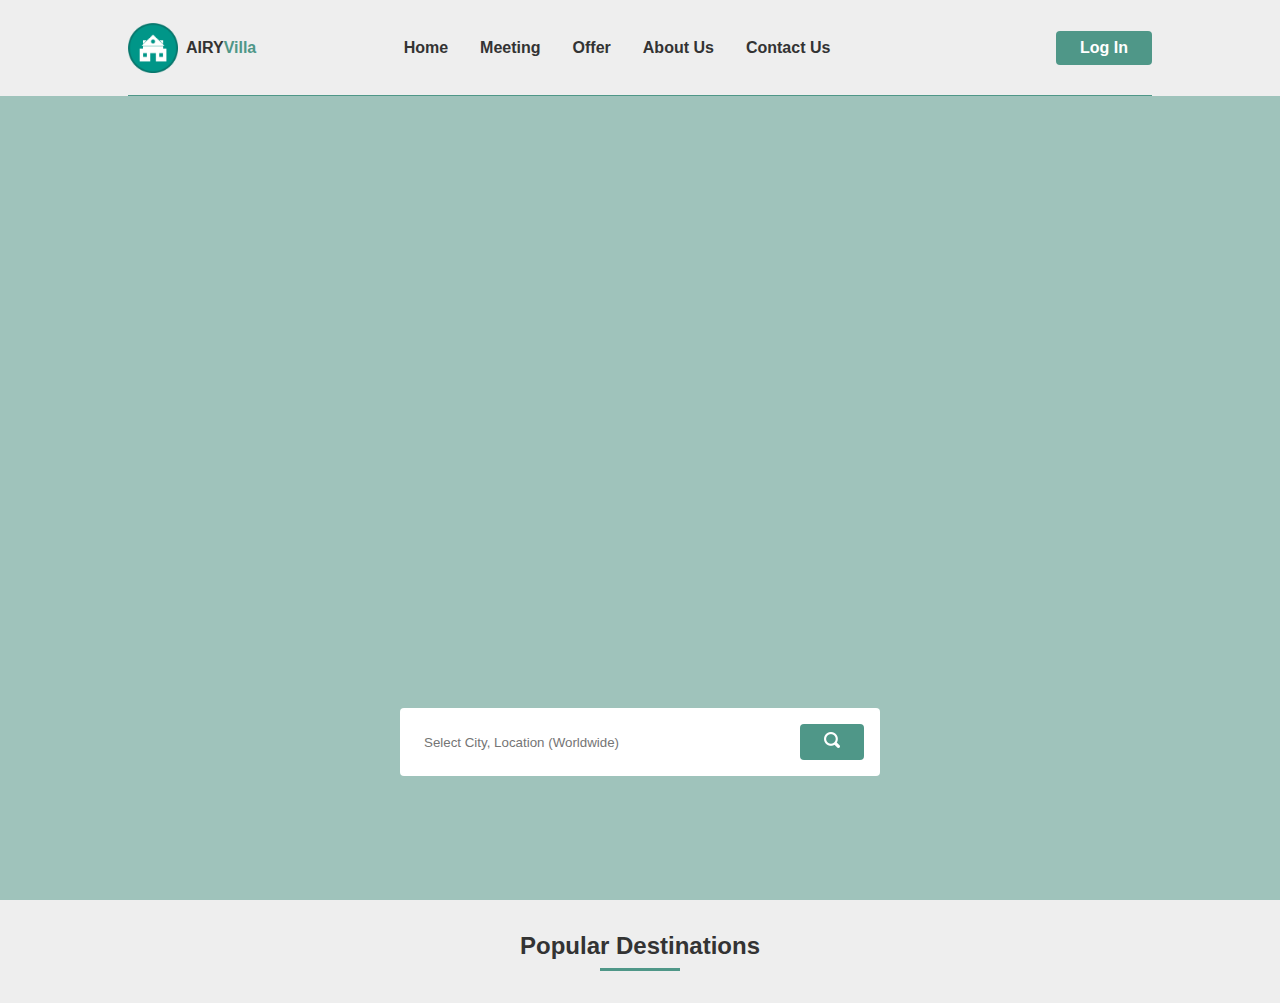
==== index.html @ 6572be0f "first commit" ====
<!DOCTYPE html>
<html lang="en">

<head>
    <meta charset="UTF-8">
    <meta http-equiv="X-UA-Compatible" content="IE=edge">
    <meta name="viewport" content="width=device-width, initial-scale=1.0">
    <link rel="stylesheet" href="./style.css">
    <title>Home</title>
</head>

<body>

    <div class="navbar flex space-between center">
        <div class="logo-container flex space-between center small-gap">
            <img class="logo" src="./images/logo.png" alt="logo" />
            <div class="bold">AIRY<span class="text-primary">Villa</span></div>
        </div>
        <ul class="nav flex gap-2 full-height">
            <li class="nav-item flex center full-height"><a href="#" class="nav-link">Home</a></li>
            <li class="nav-item flex center full-height"><a href="#" class="nav-link">Meeting</a></li>
            <li class="nav-item flex center full-height"><a href="#" class="nav-link">Offer</a></li>
            <li class="nav-item flex center full-height"><a href="#" class="nav-link">About Us</a></li>
            <li class="nav-item flex center full-height"><a href="#" class="nav-link">Contact Us</a></li>
        </ul>
        <button class="button">Log In</button>
    </div>
    <div class="background">
        <form class="form">
            <input type="text" placeholder="Select City, Location (Worldwide)" />
            <button class="button">
                <img src="./images/search-icon.png" alt="search" />
            </button>
        </form>
    </div>
    <section>
        <h2 class="title">Popular Destinations</h2>
        <div class="underline"></div>
    </section>

</body>

</html>
---- style.css ----
:root {
  --light-gray-color: #eeeeee;
  --black-color: #333333;
  --white-color: #ffffff;
  --primary-color: #4f9788;
}

*,
*::before,
*::after {
  box-sizing: border-box;
}

body {
  margin: 0;
  font-family: Arial, Helvetica, sans-serif;
  background-color: var(--light-gray-color);
  color: var(--black-color);
}

h1,
h2,
h3,
h4,
h5,
h6,
p {
  margin: 0;
}

ul {
  list-style: none;
  padding: 0;
  margin: 0;
}

section {
  margin-block: 2rem;
}

/* Flexbox */

.flex {
  display: flex;
}

.space-between {
  justify-content: space-between;
}

.center {
  align-items: center;
}

.small-gap {
  gap: 0.5rem;
}

.gap-1 {
  gap: 1rem;
}

.gap-2 {
  gap: 2rem;
}

.gap-3 {
  gap: 3rem;
}

.navbar {
  height: 6rem;
  width: 80%;
  margin-inline: auto;
  border-bottom: 1px solid var(--primary-color);
}

.logo-container {
  width: 50px;
  height: 50px;
}

.logo {
  width: 100%;
  height: 100%;
}

.bold {
  font-weight: bold;
}

.text-primary {
  color: var(--primary-color);
}

.full-height {
  height: 100%;
}

.nav-item {
  position: relative;
}

.nav-link {
  text-decoration: none;
  color: var(--black-color);
  font-weight: bold;
}

.nav-link::after {
  content: "";
  position: absolute;
  top: calc(100% - 0.2rem);
  bottom: 0;
  left: 0;
  height: 0.2rem;
  width: 100%;
  background-color: var(--primary-color);
  transform: scale(0);
  transform: scale(0);
  transition: transform 0.2s;
}

.nav-link:hover::after {
  transform: scale(1);
}

.button {
  background-color: var(--primary-color);
  color: var(--white-color);
  padding: 0.5rem 1.5rem;
  border: none;
  border-radius: 0.25rem;
  font-size: 1rem;
  font-weight: bold;
}

.button:hover {
  cursor: pointer;
}

.background {
  height: calc(100vh - 6rem);
  background-image: url("./images/background.jpg");
  background-position: center;
  background-size: cover;
  position: relative;
}

.background::after {
  content: "";
  position: absolute;
  inset: 0;
  background-color: var(--primary-color);
  opacity: 0.5;
}

.form {
  position: absolute;
  width: 100%;
  max-width: 30rem;
  top: calc(100% - 12rem);
  left: 50%;
  transform: translateX(-50%);
  z-index: 1;
  padding: 1rem;
  border-radius: 0.25rem;
  background-color: var(--white-color);
  display: flex;
  align-items: center;
}

.form input {
  flex: 1;
  padding: 0.5rem;
  border: none;
}

.form input:focus {
  outline: none;
}

.title {
  text-align: center;
  margin-bottom: 0.5rem;
}

.underline {
  width: 5rem;
  height: 0.2rem;
  margin-inline: auto;
  background-color: var(--primary-color);
}
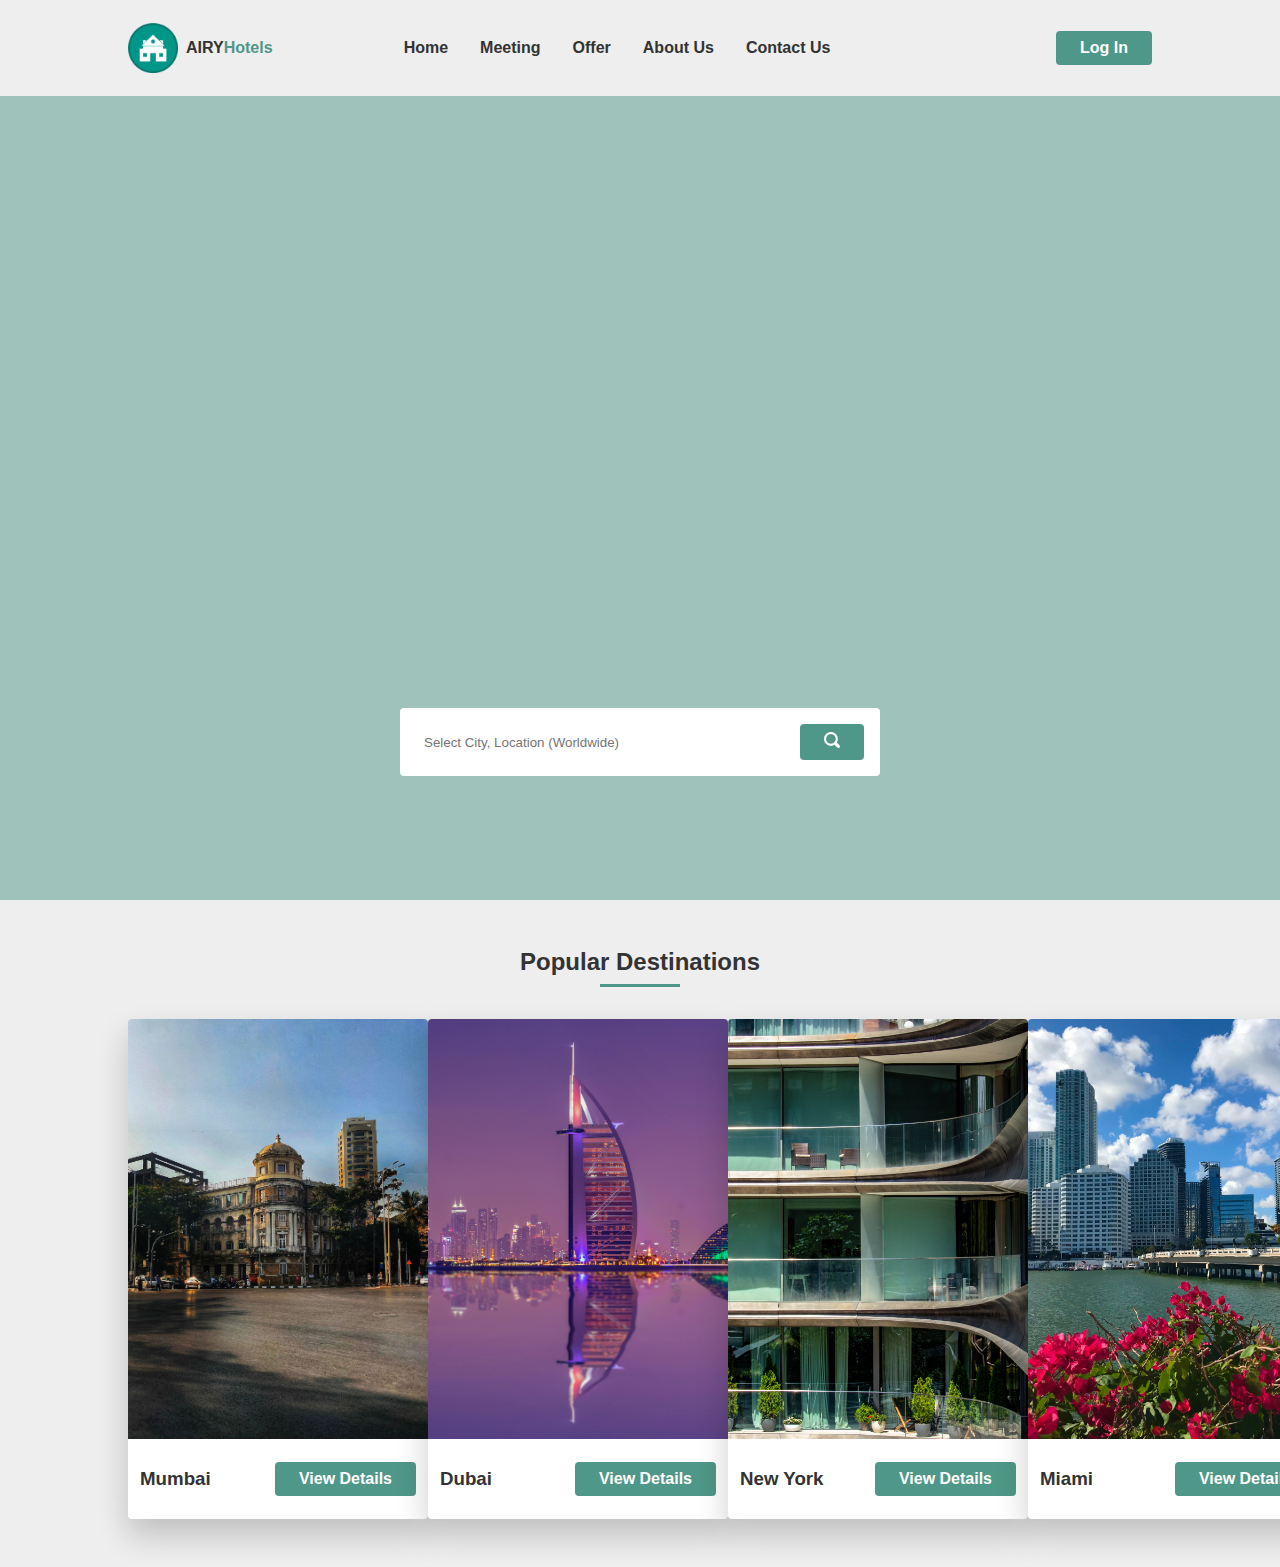
==== commit bba8a62d: "Added Popular Destinations Section" ====
--- a/index.html
+++ b/index.html
@@ -14,7 +14,7 @@
     <div class="navbar flex space-between center">
         <div class="logo-container flex space-between center small-gap">
             <img class="logo" src="./images/logo.png" alt="logo" />
-            <div class="bold">AIRY<span class="text-primary">Villa</span></div>
+            <div class="bold">AIRY<span class="text-primary">Hotels</span></div>
         </div>
         <ul class="nav flex gap-2 full-height">
             <li class="nav-item flex center full-height"><a href="#" class="nav-link">Home</a></li>
@@ -36,6 +36,36 @@
     <section>
         <h2 class="title">Popular Destinations</h2>
         <div class="underline"></div>
+        <div class="grid">
+            <div class="card">
+                <div class="card-image card-1"></div>
+                <div class="card-body flex space-between center">
+                    <h3 class="card-title">Mumbai</h3>
+                    <button class="button">View Details</button>
+                </div>
+            </div>
+            <div class="card">
+                <div class="card-image card-2"></div>
+                <div class="card-body flex space-between center">
+                    <h3 class="card-title">Dubai</h3>
+                    <button class="button">View Details</button>
+                </div>
+            </div>
+            <div class="card">
+                <div class="card-image card-3"></div>
+                <div class="card-body flex space-between center">
+                    <h3 class="card-title">New York</h3>
+                    <button class="button">View Details</button>
+                </div>
+            </div>
+            <div class="card">
+                <div class="card-image card-4"></div>
+                <div class="card-body flex space-between center">
+                    <h3 class="card-title">Miami</h3>
+                    <button class="button">View Details</button>
+                </div>
+            </div>
+        </div>
     </section>
 
 </body>
--- a/style.css
+++ b/style.css
@@ -35,7 +35,9 @@
 }
 
 section {
-  margin-block: 2rem;
+  width: 80%;
+  margin-inline: auto;
+  margin-block: 3rem;
 }
 
 /* Flexbox */
@@ -72,7 +74,6 @@
   height: 6rem;
   width: 80%;
   margin-inline: auto;
-  border-bottom: 1px solid var(--primary-color);
 }
 
 .logo-container {
@@ -191,3 +192,50 @@
   margin-inline: auto;
   background-color: var(--primary-color);
 }
+
+.grid {
+  margin-block: 2rem;
+  display: grid;
+  grid-template-columns: 1fr 1fr 1fr 1fr;
+}
+
+.card {
+  width: 300px;
+  height: 500px;
+  background-color: var(--white-color);
+  border-radius: 0.25rem;
+  box-shadow: 0 1rem 2rem rgba(0, 0, 0, 0.2);
+  overflow: hidden;
+  transition: transform 0.2s;
+}
+
+.card-image {
+  background-position: center;
+  background-size: cover;
+  height: 420px;
+}
+
+.card-1 {
+  background-image: url(./images/mumbai.jpg);
+}
+
+.card-2 {
+  background-image: url(./images/dubai.jpg);
+}
+
+.card-3 {
+  background-image: url(./images/new-york.jpg);
+}
+
+.card-4 {
+  background-image: url(./images/miami.jpg);
+}
+
+.card-body {
+  padding: 0.75rem;
+  height: 80px;
+}
+
+.card:hover {
+  transform: scale(1.025);
+}
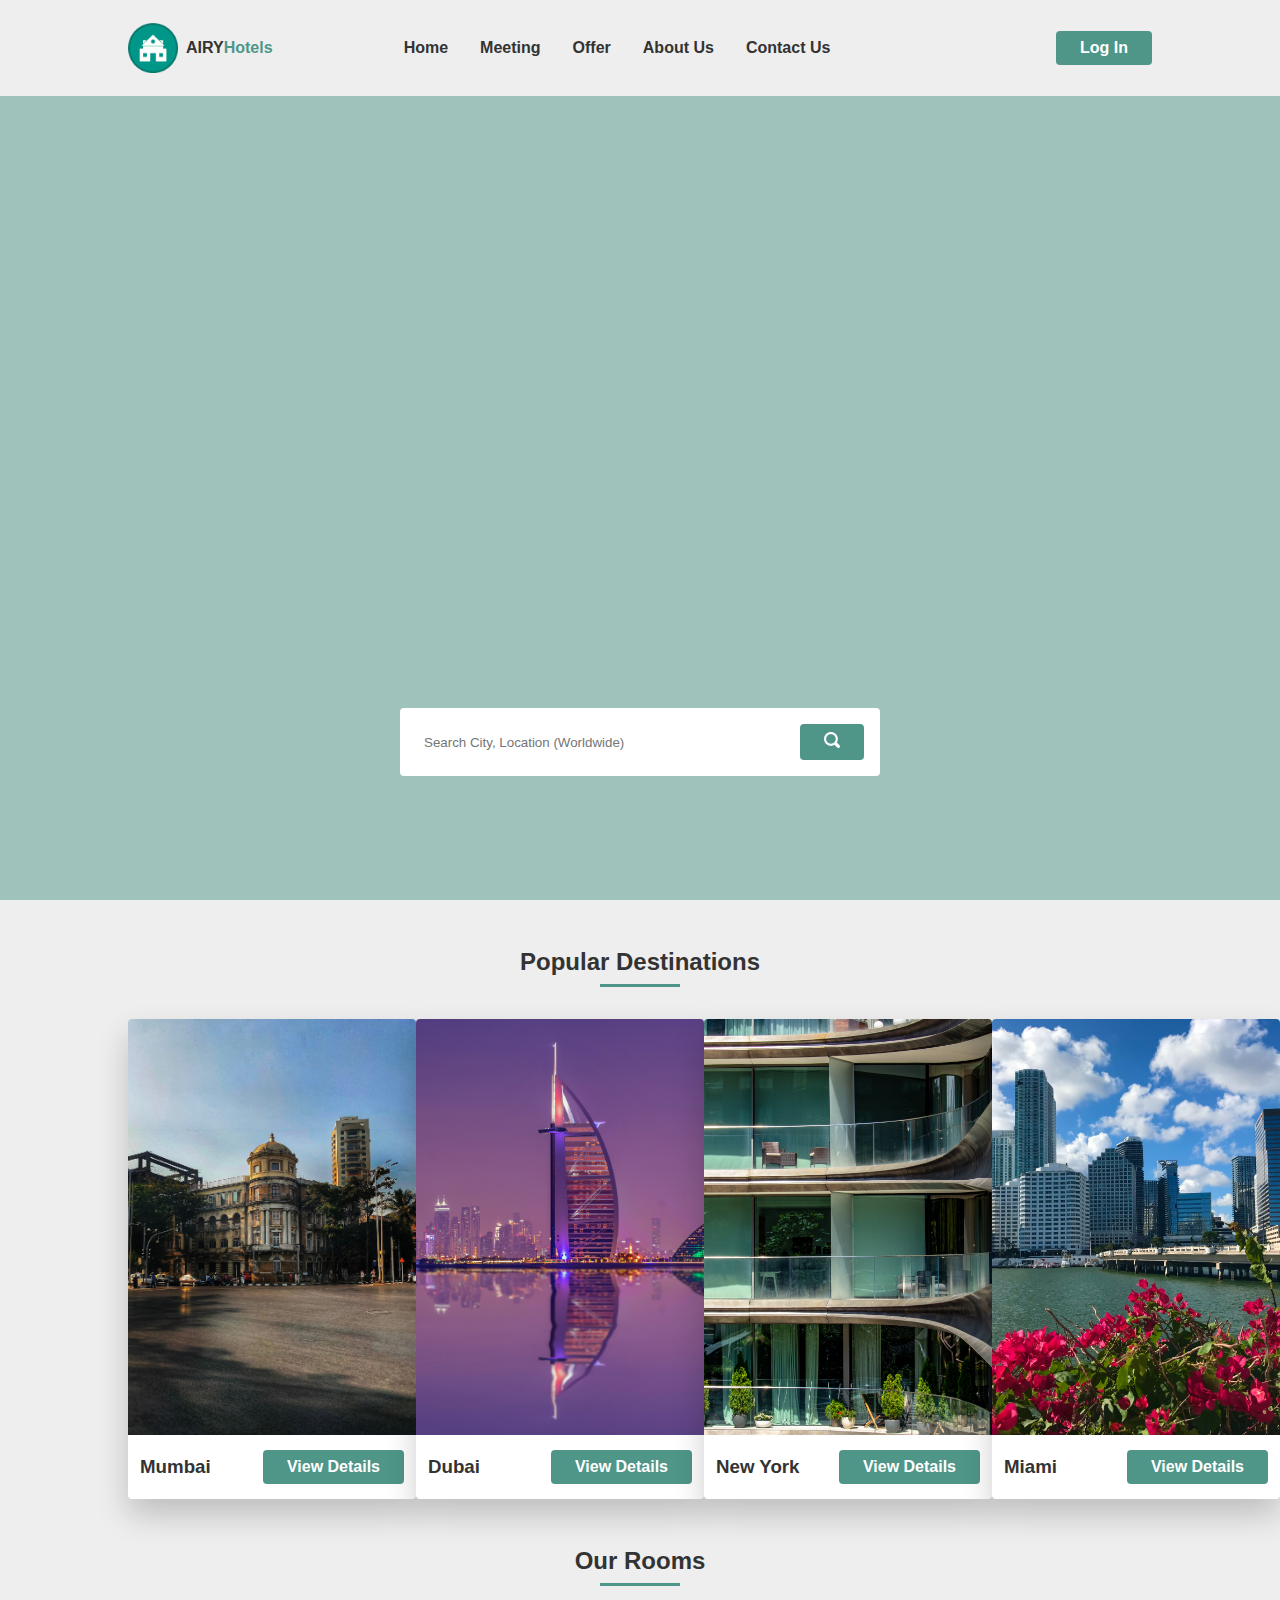
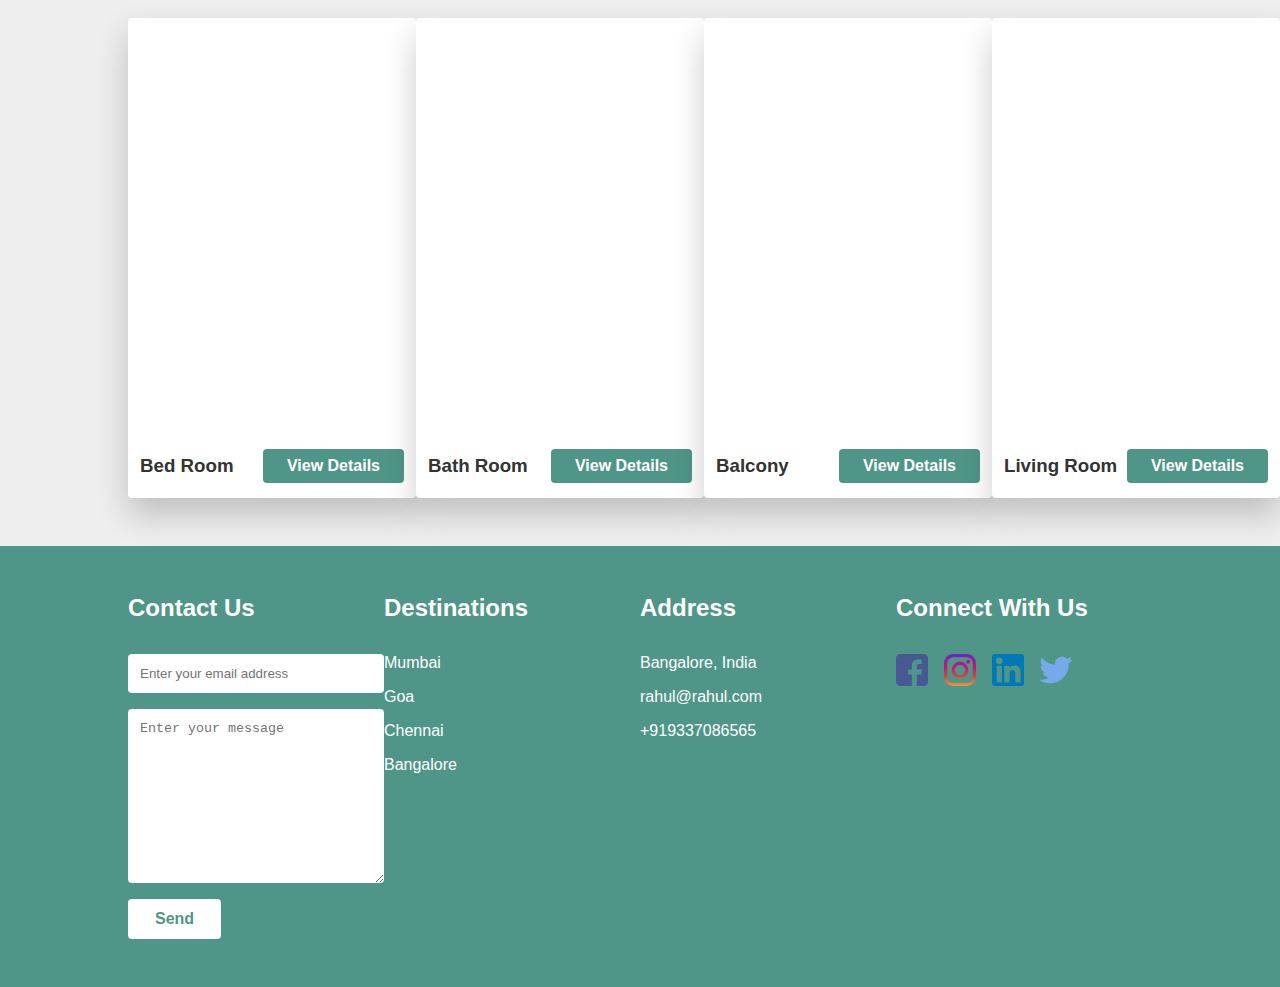
==== commit 2467af73: "Added Footer" ====
--- a/index.html
+++ b/index.html
@@ -11,7 +11,7 @@
 
 <body>
 
-    <div class="navbar flex space-between center">
+    <div class="navbar container flex space-between center">
         <div class="logo-container flex space-between center small-gap">
             <img class="logo" src="./images/logo.png" alt="logo" />
             <div class="bold">AIRY<span class="text-primary">Hotels</span></div>
@@ -27,16 +27,16 @@
     </div>
     <div class="background">
         <form class="form">
-            <input type="text" placeholder="Select City, Location (Worldwide)" />
+            <input type="text" placeholder="Search City, Location (Worldwide)" />
             <button class="button">
                 <img src="./images/search-icon.png" alt="search" />
             </button>
         </form>
     </div>
-    <section>
+    <section class="container margin-3">
         <h2 class="title">Popular Destinations</h2>
         <div class="underline"></div>
-        <div class="grid">
+        <div class="grid margin-2">
             <div class="card">
                 <div class="card-image card-1"></div>
                 <div class="card-body flex space-between center">
@@ -67,6 +67,76 @@
             </div>
         </div>
     </section>
+    <section class="container margin-3">
+        <h2 class="title">Our Rooms</h2>
+        <div class="underline"></div>
+        <div class="grid margin-2">
+            <div class="card">
+                <div class="card-image room-1"></div>
+                <div class="card-body flex space-between center">
+                    <h3 class="card-title">Bed Room</h3>
+                    <button class="button">View Details</button>
+                </div>
+            </div>
+            <div class="card">
+                <div class="card-image room-2"></div>
+                <div class="card-body flex space-between center">
+                    <h3 class="card-title">Bath Room</h3>
+                    <button class="button">View Details</button>
+                </div>
+            </div>
+            <div class="card">
+                <div class="card-image room-3"></div>
+                <div class="card-body flex space-between center">
+                    <h3 class="card-title">Balcony</h3>
+                    <button class="button">View Details</button>
+                </div>
+            </div>
+            <div class="card">
+                <div class="card-image room-4"></div>
+                <div class="card-body flex space-between center">
+                    <h3 class="card-title">Living Room</h3>
+                    <button class="button">View Details</button>
+                </div>
+            </div>
+        </div>
+    </section>
+    <div class="footer">
+        <div class="container grid">
+            <div>
+                <h2 class="footer-title">Contact Us</h2>
+                <form class="contact-form">
+                    <input type="email" placeholder="Enter your email address" />
+                    <textarea rows="10" placeholder="Enter your message"></textarea>
+                    <button class="button alternate">Send</button>
+                </form>
+            </div>
+            <div>
+                <h2 class="footer-title">Destinations</h2>
+                <p><a class="link" href="#">Mumbai</a></p>
+                <p><a class="link" href="#">Goa</a></p>
+                <p><a class="link" href="#">Chennai</a></p>
+                <p><a class="link" href="#">Bangalore</a></p>
+            </div>
+            <div>
+                <h2 class="footer-title">Address</h2>
+                <div>
+                    <p class="info">Bangalore, India</p>
+                    <p class="info">rahul@rahul.com</p>
+                    <p class="info">+919337086565</p>
+                </div>
+            </div>
+            <div>
+                <h2 class="footer-title">Connect With Us</h2>
+                <div class="flex gap-1">
+                    <a href="#"><img class="social-media-icon" src="./images/facebook.png" alt="facebook"></a>
+                    <a href="#"><img class="social-media-icon" src="./images/instagram.png" alt="instagram"></a>
+                    <a href="#"><img class="social-media-icon" src="./images/linkedin.png" alt="linkedin"></a>
+                    <a href="#"><img class="social-media-icon" src="./images/twitter.png" alt="twitter"></a>
+                </div>
+            </div>
+        </div>
+    </div>
 
 </body>
 
--- a/style.css
+++ b/style.css
@@ -2,7 +2,8 @@
   --light-gray-color: #eeeeee;
   --black-color: #333333;
   --white-color: #ffffff;
-  --primary-color: #4f9788;
+  --primary-color: #4f9688;
+  --primary-dark-color: #3e756a;
 }
 
 *,
@@ -34,9 +35,20 @@
   margin: 0;
 }
 
-section {
+/* Container */
+
+.container {
   width: 80%;
   margin-inline: auto;
+}
+
+/* Margin */
+
+.margin-2 {
+  margin-block: 2rem;
+}
+
+.margin-3 {
   margin-block: 3rem;
 }
 
@@ -72,13 +84,11 @@
 
 .navbar {
   height: 6rem;
-  width: 80%;
-  margin-inline: auto;
 }
 
 .logo-container {
-  width: 50px;
-  height: 50px;
+  width: 3.125rem;
+  height: 3.125rem;
 }
 
 .logo {
@@ -118,7 +128,6 @@
   width: 100%;
   background-color: var(--primary-color);
   transform: scale(0);
-  transform: scale(0);
   transition: transform 0.2s;
 }
 
@@ -138,6 +147,7 @@
 
 .button:hover {
   cursor: pointer;
+  background-color: var(--primary-dark-color);
 }
 
 .background {
@@ -194,14 +204,13 @@
 }
 
 .grid {
-  margin-block: 2rem;
   display: grid;
   grid-template-columns: 1fr 1fr 1fr 1fr;
 }
 
 .card {
-  width: 300px;
-  height: 500px;
+  width: 18rem;
+  height: 30rem;
   background-color: var(--white-color);
   border-radius: 0.25rem;
   box-shadow: 0 1rem 2rem rgba(0, 0, 0, 0.2);
@@ -212,7 +221,7 @@
 .card-image {
   background-position: center;
   background-size: cover;
-  height: 420px;
+  height: 26rem;
 }
 
 .card-1 {
@@ -233,9 +242,82 @@
 
 .card-body {
   padding: 0.75rem;
-  height: 80px;
+  height: 4rem;
 }
 
 .card:hover {
   transform: scale(1.025);
 }
+
+.room-1 {
+  background-image: url("./images/bedroom.jpg");
+}
+
+.room-2 {
+  background-image: url("./images/bathroom.jpg");
+}
+
+.room-3 {
+  background-image: url("./images/balcony.jpg");
+}
+
+.room-4 {
+  background-image: url("./images/livingroom.jpg");
+}
+
+.footer {
+  background-color: var(--primary-color);
+  color: var(--white-color);
+  padding-block: 3rem;
+}
+
+.footer-title {
+  margin-bottom: 2rem;
+}
+
+.contact-form input,
+.contact-form textarea {
+  display: block;
+  width: 100%;
+  max-width: 300px;
+  margin-bottom: 1rem;
+  padding: 0.75rem;
+  border: none;
+  border-radius: 0.25rem;
+}
+
+.contact-form input:focus,
+.contact-form textarea:focus {
+  outline: none;
+}
+
+.alternate {
+  background-color: var(--white-color);
+  color: var(--primary-color);
+  border: 0.2rem solid transparent;
+}
+
+.alternate:hover {
+  background-color: var(--primary-color);
+  color: var(--white-color);
+  border: 0.2rem solid var(--white-color);
+}
+
+.link {
+  display: inline-block;
+  text-decoration: none;
+  color: var(--white-color);
+  margin-bottom: 1rem;
+}
+
+.link:hover {
+  text-decoration: underline;
+}
+
+.info {
+  margin-bottom: 1rem;
+}
+
+.social-media-icon {
+  width: 2rem;
+}
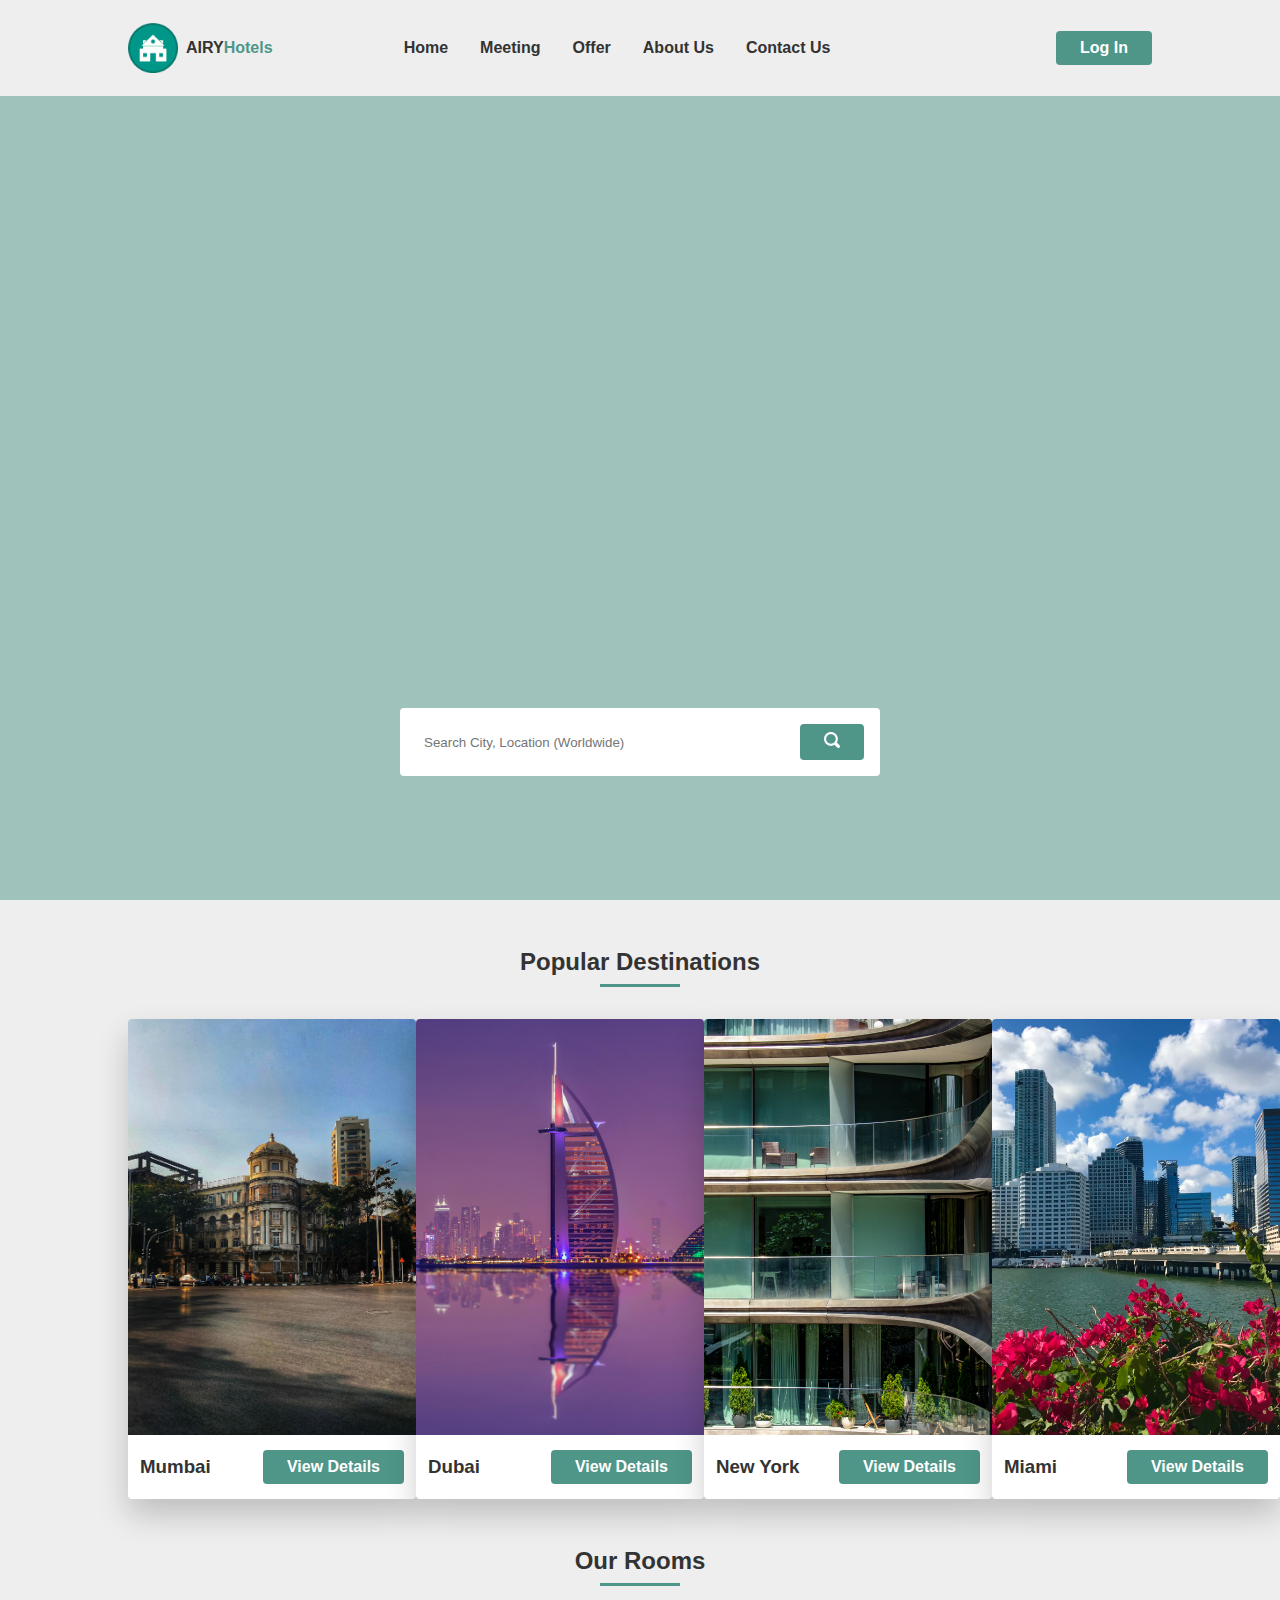
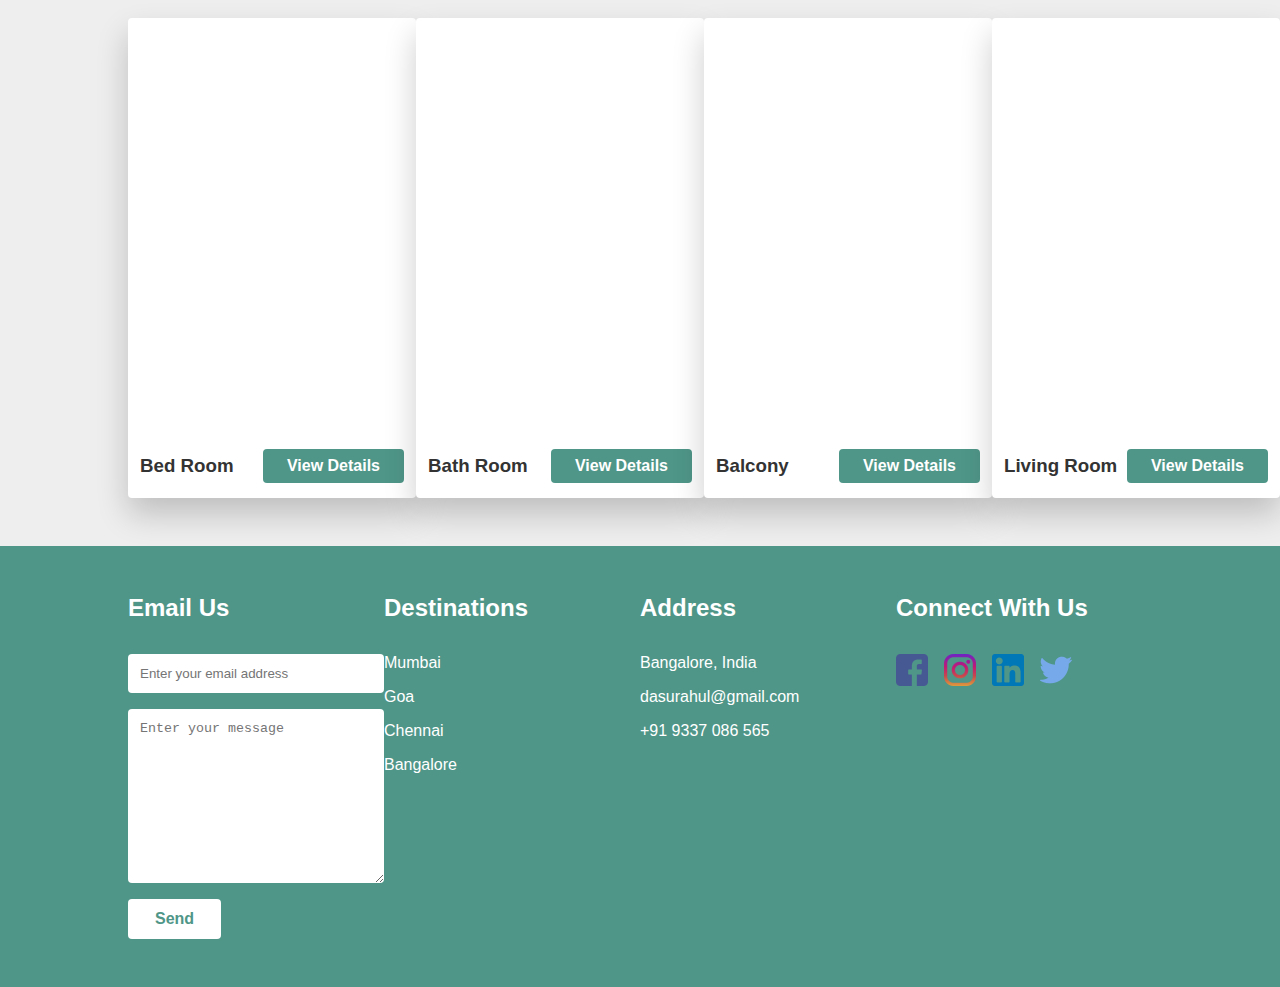
==== commit b0b8b109: "updated index.html" ====
--- a/index.html
+++ b/index.html
@@ -17,11 +17,11 @@
             <div class="bold">AIRY<span class="text-primary">Hotels</span></div>
         </div>
         <ul class="nav flex gap-2 full-height">
-            <li class="nav-item flex center full-height"><a href="#" class="nav-link">Home</a></li>
+            <li class="nav-item flex center full-height"><a href="index.html" class="nav-link active">Home</a></li>
             <li class="nav-item flex center full-height"><a href="#" class="nav-link">Meeting</a></li>
             <li class="nav-item flex center full-height"><a href="#" class="nav-link">Offer</a></li>
             <li class="nav-item flex center full-height"><a href="#" class="nav-link">About Us</a></li>
-            <li class="nav-item flex center full-height"><a href="#" class="nav-link">Contact Us</a></li>
+            <li class="nav-item flex center full-height"><a href="contact.html" class="nav-link">Contact Us</a></li>
         </ul>
         <button class="button">Log In</button>
     </div>
@@ -104,7 +104,7 @@
     <div class="footer">
         <div class="container grid">
             <div>
-                <h2 class="footer-title">Contact Us</h2>
+                <h2 class="footer-title">Email Us</h2>
                 <form class="contact-form">
                     <input type="email" placeholder="Enter your email address" />
                     <textarea rows="10" placeholder="Enter your message"></textarea>
@@ -122,8 +122,8 @@
                 <h2 class="footer-title">Address</h2>
                 <div>
                     <p class="info">Bangalore, India</p>
-                    <p class="info">rahul@rahul.com</p>
-                    <p class="info">+919337086565</p>
+                    <p class="info">dasurahul@gmail.com</p>
+                    <p class="info">+91 9337 086 565</p>
                 </div>
             </div>
             <div>
@@ -140,4 +140,4 @@
 
 </body>
 
-</html>+</html>
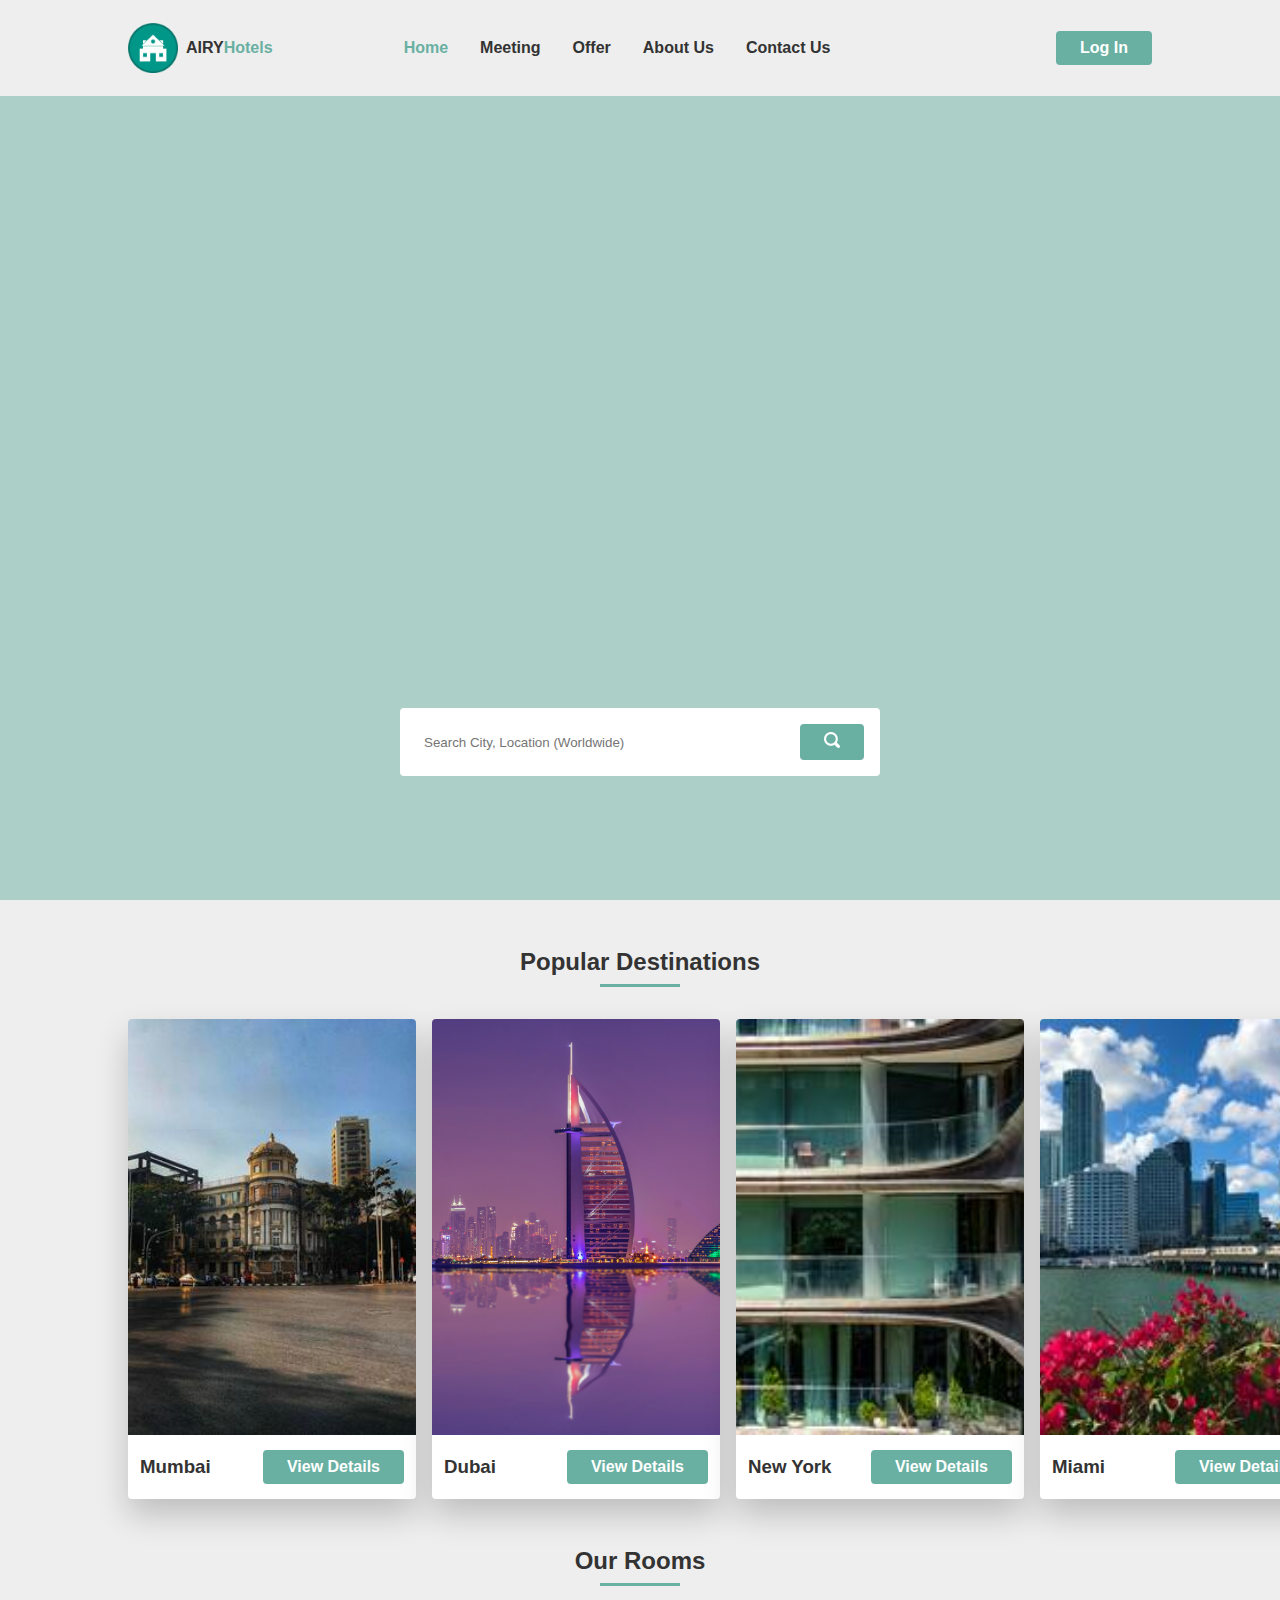
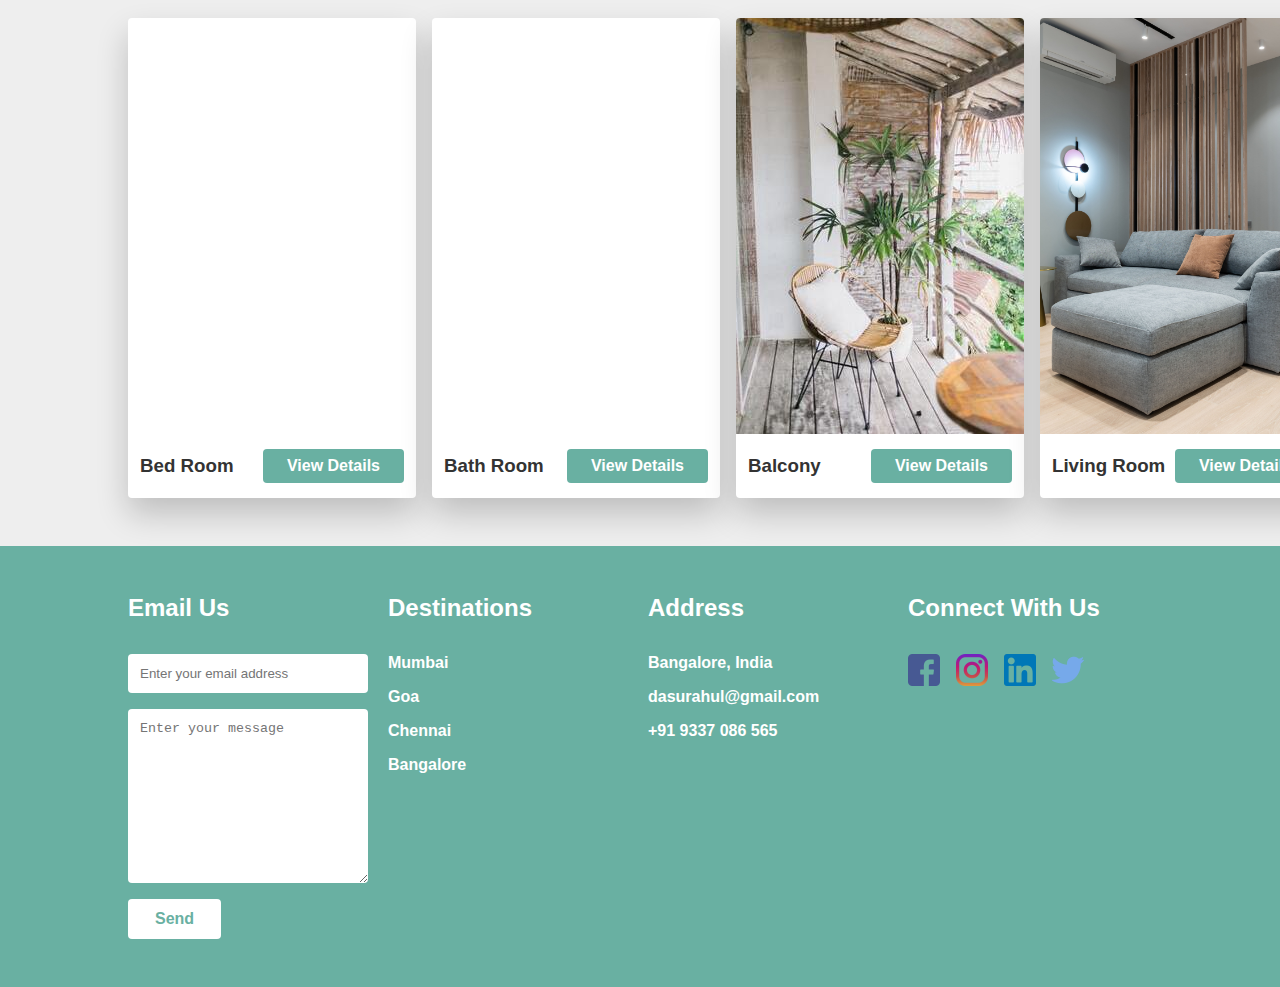
==== commit 76eb4bec: "Added meeting page link" ====
--- a/index.html
+++ b/index.html
@@ -18,12 +18,12 @@
         </div>
         <ul class="nav flex gap-2 full-height">
             <li class="nav-item flex center full-height"><a href="index.html" class="nav-link active">Home</a></li>
-            <li class="nav-item flex center full-height"><a href="#" class="nav-link">Meeting</a></li>
+            <li class="nav-item flex center full-height"><a href="meeting.html" class="nav-link">Meeting</a></li>
             <li class="nav-item flex center full-height"><a href="#" class="nav-link">Offer</a></li>
-            <li class="nav-item flex center full-height"><a href="#" class="nav-link">About Us</a></li>
+            <li class="nav-item flex center full-height"><a href="about.html" class="nav-link">About Us</a></li>
             <li class="nav-item flex center full-height"><a href="contact.html" class="nav-link">Contact Us</a></li>
         </ul>
-        <button class="button">Log In</button>
+        <button class="button" onclick="navigateToLoginPage()">Log In</button>
     </div>
     <div class="background">
         <form class="form">
@@ -137,7 +137,12 @@
             </div>
         </div>
     </div>
+    <script>
+        const navigateToLoginPage = () => {
+            window.location.href = '/login.html';
+        };
+    </script>
 
 </body>
 
-</html>
+</html>--- a/style.css
+++ b/style.css
@@ -2,8 +2,13 @@
   --light-gray-color: #eeeeee;
   --black-color: #333333;
   --white-color: #ffffff;
-  --primary-color: #4f9688;
+  --primary-light-color: #eef6f5;
+  --primary-color: #69b0a2;
   --primary-dark-color: #3e756a;
+  --secondary-light-color: #cce6ff;
+  --secondary-color: #3399ff;
+  --secondary-dark-color: #004d99;
+  --gray-color: #666;
 }
 
 *,
@@ -44,6 +49,10 @@
 
 /* Margin */
 
+.margin-1 {
+  margin-block: 1rem;
+}
+
 .margin-2 {
   margin-block: 2rem;
 }
@@ -65,6 +74,8 @@
 .center {
   align-items: center;
 }
+
+/* Gap */
 
 .small-gap {
   gap: 0.5rem;
@@ -135,6 +146,10 @@
   transform: scale(1);
 }
 
+.active {
+  color: var(--primary-color);
+}
+
 .button {
   background-color: var(--primary-color);
   color: var(--white-color);
@@ -149,6 +164,8 @@
   cursor: pointer;
   background-color: var(--primary-dark-color);
 }
+
+/* Home Page */
 
 .background {
   height: calc(100vh - 6rem);
@@ -206,6 +223,7 @@
 .grid {
   display: grid;
   grid-template-columns: 1fr 1fr 1fr 1fr;
+  gap: 1rem;
 }
 
 .card {
@@ -279,7 +297,7 @@
 .contact-form textarea {
   display: block;
   width: 100%;
-  max-width: 300px;
+  max-width: 15rem;
   margin-bottom: 1rem;
   padding: 0.75rem;
   border: none;
@@ -307,17 +325,181 @@
   display: inline-block;
   text-decoration: none;
   color: var(--white-color);
+  font-weight: bold;
   margin-bottom: 1rem;
-}
-
-.link:hover {
-  text-decoration: underline;
+  position: relative;
+}
+
+.link::after {
+  content: "";
+  position: absolute;
+  top: 100%;
+  bottom: 0;
+  left: 0;
+  width: 100%;
+  height: 0.2rem;
+  background-color: var(--white-color);
+  transform: scale(0);
+  transition: transform 0.2s;
+}
+
+.link:hover::after {
+  transform: scale(1);
 }
 
 .info {
+  font-weight: bold;
   margin-bottom: 1rem;
 }
 
 .social-media-icon {
   width: 2rem;
 }
+
+/* Contact Page */
+
+.person img {
+  width: 6rem;
+  height: 6rem;
+}
+
+.person p {
+  color: var(--gray-color);
+}
+
+/* Login Page */
+
+.login-page {
+  height: 100vh;
+  display: grid;
+  place-items: center;
+}
+
+.login-page-container {
+  display: grid;
+  grid-template-columns: repeat(2, 1fr);
+  justify-items: center;
+  align-items: center;
+  color: var(--white-color);
+  background-image: linear-gradient(
+    to top right,
+    var(--secondary-color),
+    var(--secondary-dark-color)
+  );
+  border-radius: 0.5rem;
+  overflow: hidden;
+  box-shadow: 0 1rem 2rem rgba(0, 0, 0, 0.2);
+}
+
+.illustration-container {
+  background-color: var(--white-color);
+}
+
+.login-illustration {
+  width: 40rem;
+  border-radius: 50%;
+  transition: transform 2.5s;
+}
+
+.login-illustration:hover {
+  transform: rotate(360deg);
+}
+
+.login-form-container {
+  width: 100%;
+  max-width: 30rem;
+}
+
+.login-form-container h1 {
+  text-align: center;
+  margin-bottom: 3rem;
+}
+
+.input-container {
+  position: relative;
+}
+
+.icon {
+  position: absolute;
+  top: 50%;
+  transform: translateY(-50%);
+  left: 0.5rem;
+  width: 2rem;
+  height: 2rem;
+}
+
+.login-form input {
+  display: block;
+  width: 100%;
+  height: 4rem;
+  padding: 0 3rem;
+  border: none;
+  border-radius: 0.25rem;
+  background-color: var(--secondary-light-color);
+  font-size: 1rem;
+  margin-bottom: 2rem;
+}
+
+.login-form input:focus {
+  outline: none;
+}
+
+.login-form button {
+  display: block;
+  width: 100%;
+  height: 4rem;
+  font-size: 1rem;
+  font-weight: bold;
+  color: var(--white-color);
+  background-color: var(--secondary-color);
+  border: none;
+  border-radius: 0.25rem;
+}
+
+.login-form button:hover {
+  cursor: pointer;
+}
+
+/* About Page */
+
+.two-columns {
+  display: grid;
+  grid-template-columns: 1fr 1fr;
+  justify-items: center;
+  align-items: center;
+}
+
+.two-columns img {
+  width: 100%;
+  border-radius: 0.25rem;
+}
+
+.second-column {
+  width: 80%;
+  margin-inline: auto;
+}
+
+.second-column h2 {
+  text-align: center;
+  margin-bottom: 1rem;
+}
+
+.second-column p {
+  color: var(--gray-color);
+  font-size: 0.9rem;
+  line-height: 1.8;
+  text-align: justify;
+  margin-bottom: 1rem;
+}
+
+.second-column p::first-letter {
+  font-size: 2rem;
+  line-height: 1;
+}
+
+.second-column a {
+  color: var(--primary-color);
+  font-weight: bold;
+  display: flex;
+  justify-content: flex-end;
+}
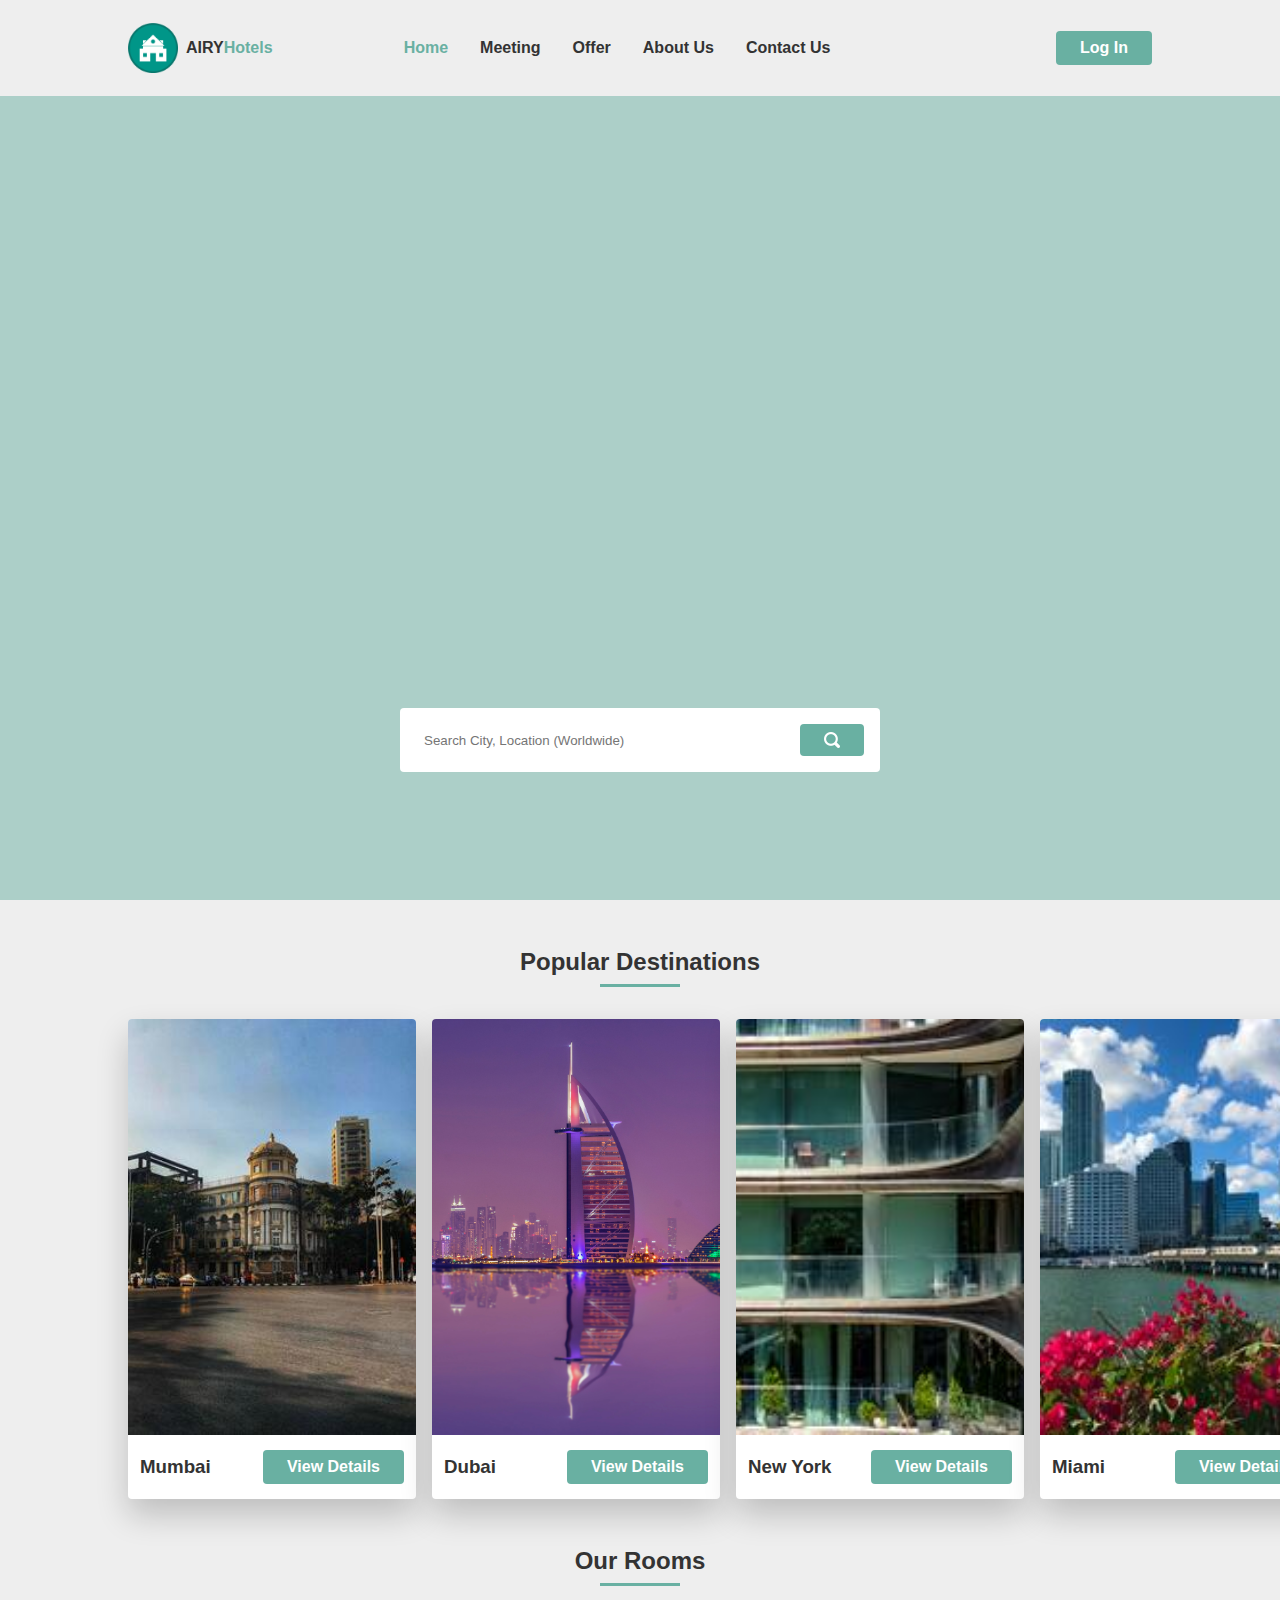
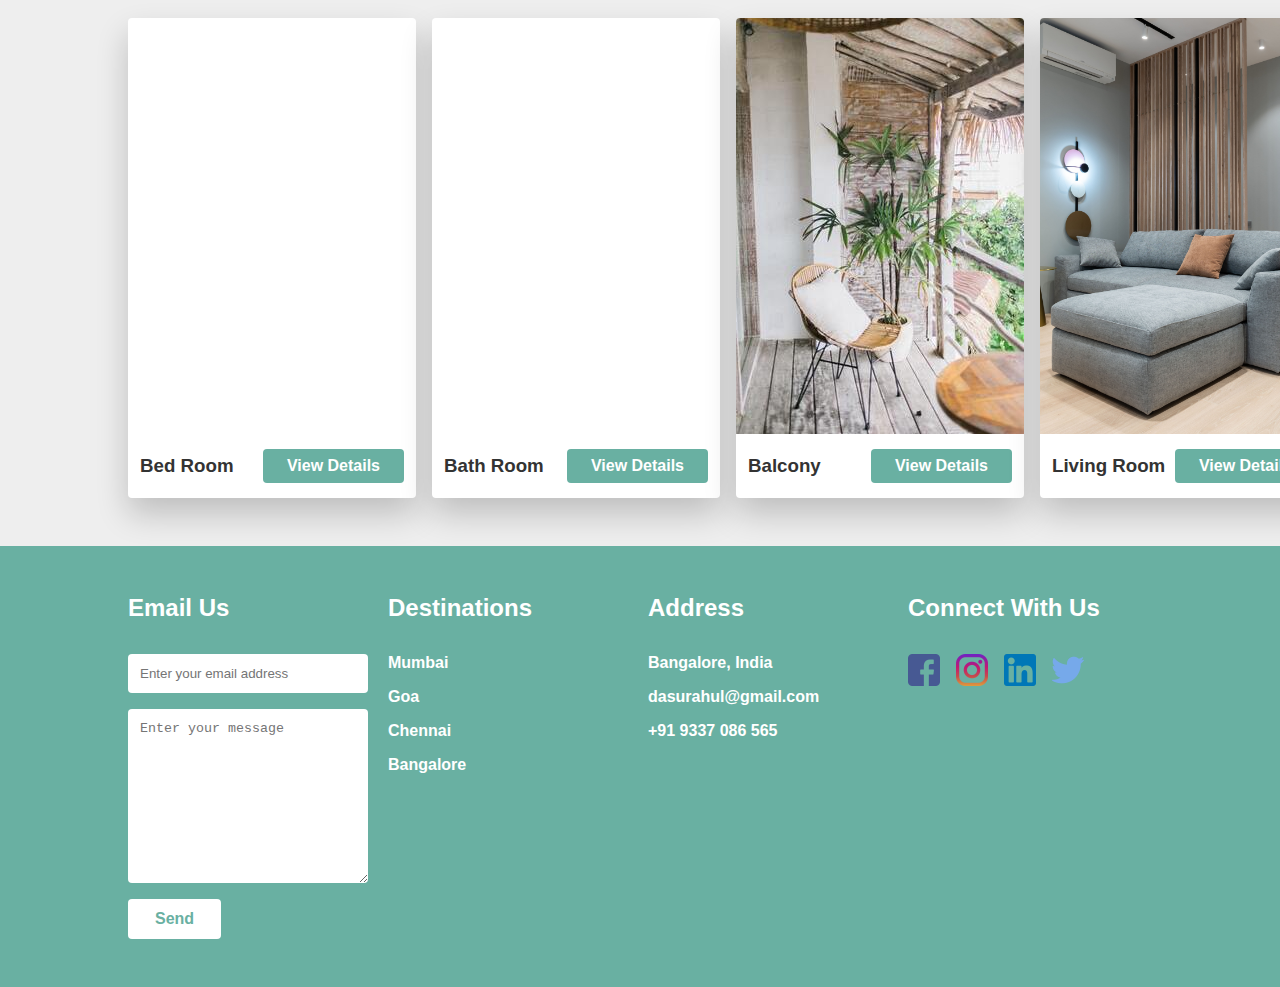
==== commit 4f8bac7e: "Updated" ====
--- a/index.html
+++ b/index.html
@@ -19,7 +19,7 @@
         <ul class="nav flex gap-2 full-height">
             <li class="nav-item flex center full-height"><a href="index.html" class="nav-link active">Home</a></li>
             <li class="nav-item flex center full-height"><a href="meeting.html" class="nav-link">Meeting</a></li>
-            <li class="nav-item flex center full-height"><a href="#" class="nav-link">Offer</a></li>
+            <li class="nav-item flex center full-height"><a href="offer.html" class="nav-link">Offer</a></li>
             <li class="nav-item flex center full-height"><a href="about.html" class="nav-link">About Us</a></li>
             <li class="nav-item flex center full-height"><a href="contact.html" class="nav-link">Contact Us</a></li>
         </ul>
--- a/style.css
+++ b/style.css
@@ -40,6 +40,10 @@
   margin: 0;
 }
 
+img {
+  display: block;
+}
+
 /* Container */
 
 .container {
@@ -503,3 +507,38 @@
   display: flex;
   justify-content: flex-end;
 }
+
+/* Meeting Page */
+
+.parent {
+  display: grid;
+  grid-template-columns: 2fr 8fr;
+}
+
+.left {
+  padding-inline: 1rem;
+  font-size: 0.8rem;
+}
+
+.left > *:first-child {
+  font-weight: bold;
+  color: var(--white-color);
+  background-color: var(--primary-color);
+}
+
+.left > *:not(:last-child) {
+  margin-bottom: 1rem;
+}
+
+.left > * {
+  padding: 0.5rem;
+}
+
+.meetings {
+  display: grid;
+  gap: 1rem;
+}
+
+.meeting img {
+  width: 100%;
+}
